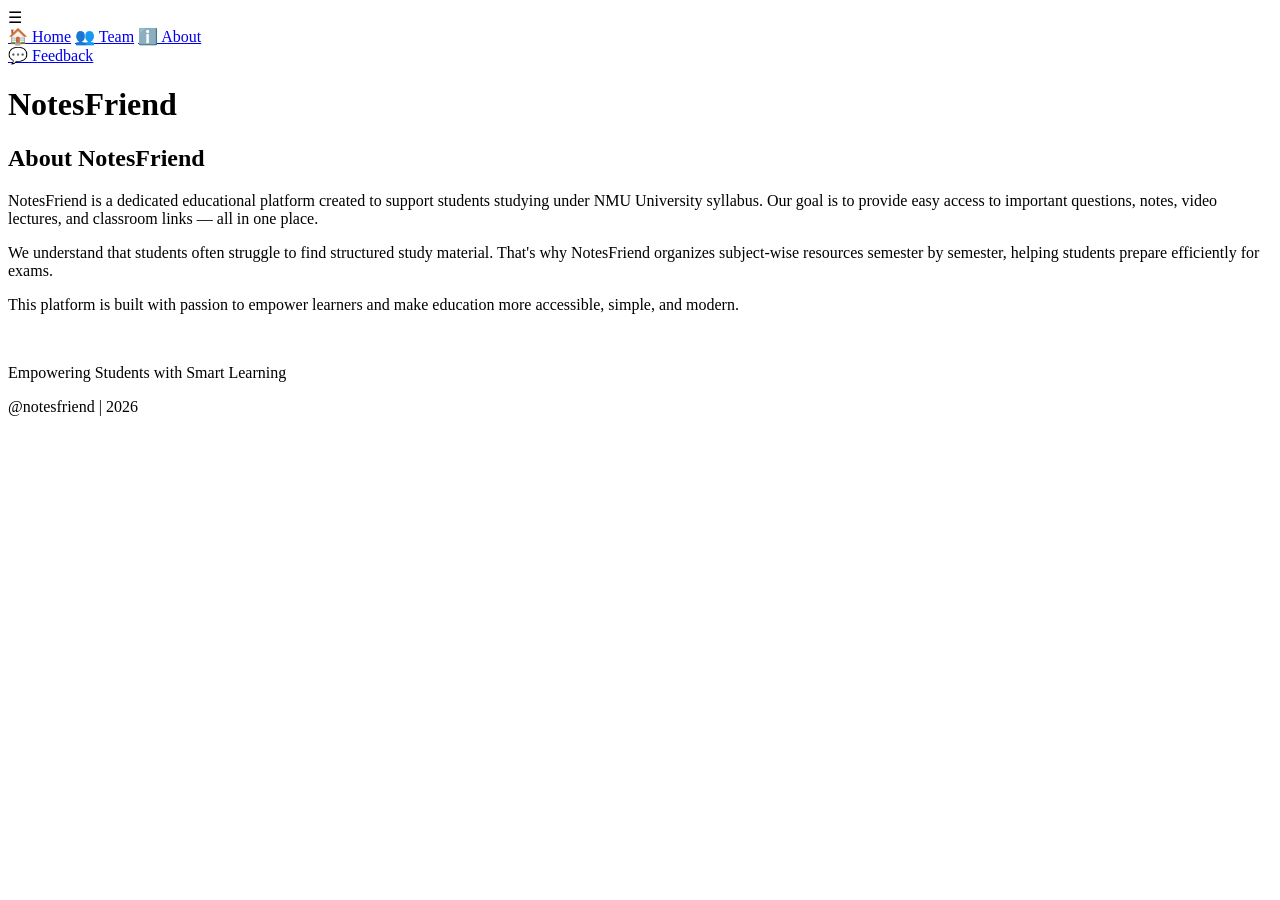
==== about.html @ 5fd73779 "Add files via upload" ====
<!DOCTYPE html>
<html lang="en">
<head>
<meta charset="UTF-8">
<meta name="viewport" content="width=device-width, initial-scale=1.0">
<title>About - NotesFriend</title>

<link rel="stylesheet" href="assets/css/style.css">
<link rel="stylesheet" href="https://cdnjs.cloudflare.com/ajax/libs/font-awesome/6.4.0/css/all.min.css">

</head>
<body>

<div class="menu-btn">☰</div>
<div class="overlay"></div>

<div class="sidebar">
    <div class="sidebar-links">
        <a href="index.html">🏠 Home</a>
        <a href="team.html">👥 Team</a>
        <a href="about.html">ℹ️ About</a>
    </div>
    <div class="sidebar-footer">
        <a href="https://forms.gle/abcd1234xyz" target="_blank">
            <div class="feedback-card">💬 Feedback</div>
        </a>
    </div>
</div>

<header class="main-header">
    <h1>NotesFriend</h1>
</header>

<section class="about-section">

    <h2>About NotesFriend</h2>

    <div class="about-card">

        <p>
        NotesFriend is a dedicated educational platform created to support students 
        studying under NMU University syllabus. Our goal is to provide easy access 
        to important questions, notes, video lectures, and classroom links — all in one place.
        </p>

        <p>
        We understand that students often struggle to find structured study material. 
        That's why NotesFriend organizes subject-wise resources semester by semester, 
        helping students prepare efficiently for exams.
        </p>

        <p>
        This platform is built with passion to empower learners and make education 
        more accessible, simple, and modern.
        </p>

    </div>

</section>

<footer>
    <a href="index.html" style="color:white;">Home</a>
    <p>Empowering Students with Smart Learning</p>
    <p>@notesfriend | 2026</p>
</footer>

<script src="assets/js/script.js"></script>

</body>
</html>
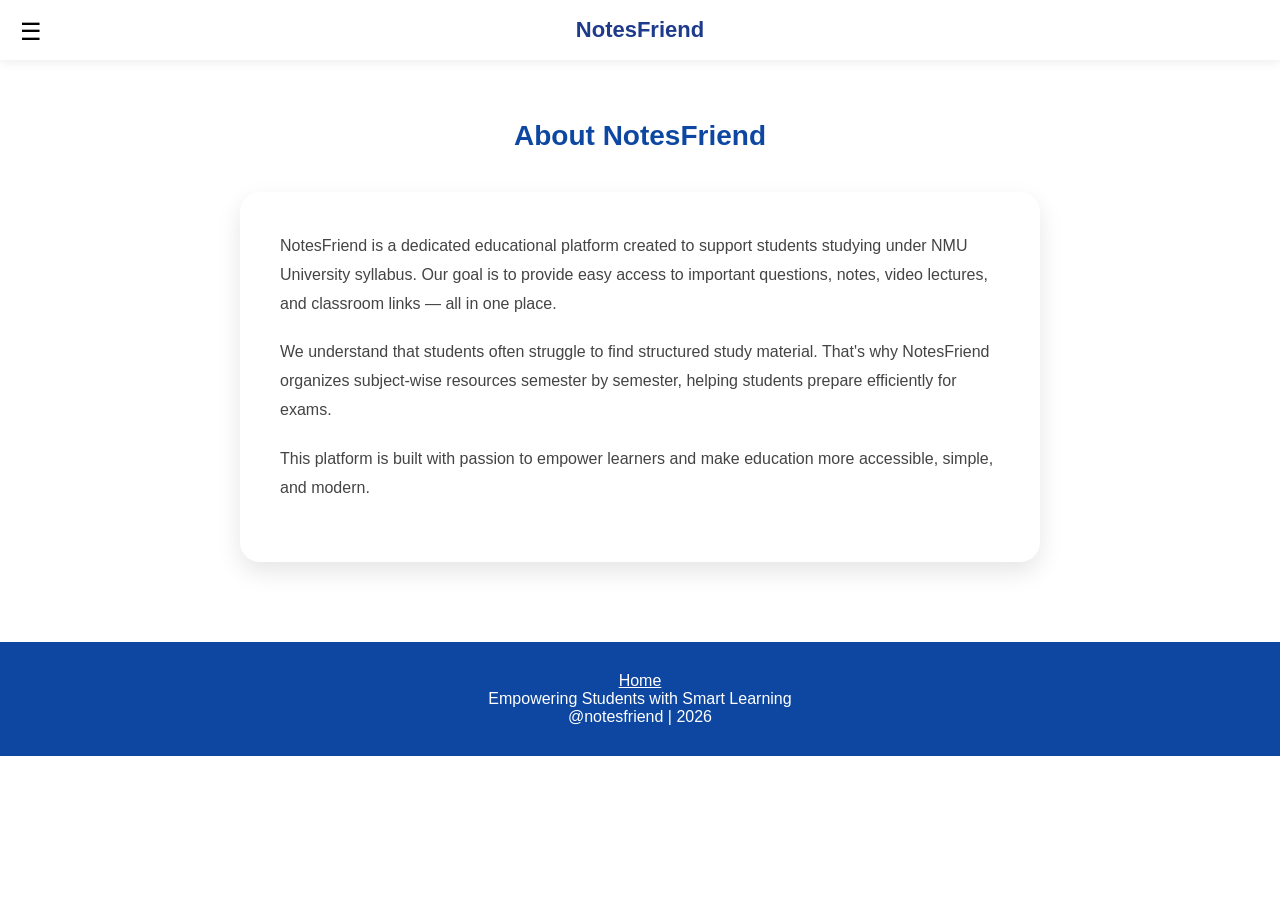
==== commit d606219a: "Update about.html" ====
--- a/about.html
+++ b/about.html
@@ -5,7 +5,7 @@
 <meta name="viewport" content="width=device-width, initial-scale=1.0">
 <title>About - NotesFriend</title>
 
-<link rel="stylesheet" href="assets/css/style.css">
+<link rel="stylesheet" href="style.css">
 <link rel="stylesheet" href="https://cdnjs.cloudflare.com/ajax/libs/font-awesome/6.4.0/css/all.min.css">
 
 </head>
@@ -19,6 +19,7 @@
         <a href="index.html">🏠 Home</a>
         <a href="team.html">👥 Team</a>
         <a href="about.html">ℹ️ About</a>
+        <a href="prompts.html">Prompts</a>
     </div>
     <div class="sidebar-footer">
         <a href="https://forms.gle/abcd1234xyz" target="_blank">
@@ -64,7 +65,9 @@
     <p>@notesfriend | 2026</p>
 </footer>
 
-<script src="assets/js/script.js"></script>
+<script src="js/script.js"></script>
 
 </body>
 </html>
+
+
--- a/style.css
+++ b/style.css
@@ -0,0 +1,685 @@
+/* RESET */
+*{
+margin:0;
+padding:0;
+box-sizing:border-box;
+font-family:'Segoe UI',sans-serif;
+}
+
+/* HEADER */
+.main-header{
+position:fixed;
+top:0;
+width:100%;
+height:60px;
+display:flex;
+align-items:center;
+justify-content:center;
+background:#ffffff;
+box-shadow:0 2px 10px rgba(0,0,0,0.08);
+z-index:1000;
+}
+
+.main-header h1{
+color:#1e3a8a;
+font-size:22px;
+font-weight:600;
+}
+
+/* MENU BUTTON */
+.menu-btn{
+position:fixed;
+top:18px;
+left:20px;
+font-size:24px;
+cursor:pointer;
+z-index:3000;
+}
+
+/* OVERLAY */
+.overlay{
+position:fixed;
+top:0;
+left:0;
+width:100%;
+height:100%;
+background:rgba(0,0,0,0.4);
+backdrop-filter:blur(3px);
+opacity:0;
+visibility:hidden;
+transition:0.3s;
+z-index:1500;
+}
+
+.overlay.active{
+opacity:1;
+visibility:visible;
+}
+
+/* SIDEBAR */
+.sidebar{
+position:fixed;
+top:0;
+left:-260px;
+width:260px;
+height:100vh;
+background:#f2f3f5;
+color:#3b82f6;
+display:flex;
+flex-direction:column;
+justify-content:space-between;
+padding-top:80px;
+transition:0.4s ease;
+z-index:2000;
+}
+
+.sidebar.active{
+left:0;
+}
+
+/* LINKS */
+.sidebar-links{
+display:flex;
+flex-direction:column;
+}
+
+.sidebar-links a{
+padding:18px 25px;
+text-decoration:none;
+color:black;
+font-size:17px;
+transition:0.3s;
+}
+
+.sidebar-links a:hover{
+background:#7998f5;
+padding-left:35px;
+}
+
+/* FEEDBACK CARD */
+.sidebar-footer{
+padding:20px;
+color: white;
+}
+
+.feedback-card{
+background:black;
+padding:15px;
+border-radius:12px;
+text-align:center;
+cursor:pointer;
+transition:0.3s;
+}
+/* TEAM PAGE */
+
+.team-section{
+padding:120px 20px 80px;
+text-align:center;
+}
+
+.team-leader{
+margin-bottom:60px;
+}
+
+.team-leader img{
+width:220px;
+height:220px;
+object-fit:cover;
+border-radius:50%;
+box-shadow:0 10px 25px rgba(0,0,0,0.15);
+}
+
+.team-leader h3{
+margin-top:15px;
+font-size:22px;
+color:#0d47a1;
+}
+
+.team-grid{
+display:grid;
+grid-template-columns:repeat(auto-fit,minmax(220px,1fr));
+gap:30px;
+max-width:900px;
+margin:0 auto;
+}
+
+.team-card{
+background:white;
+padding:20px;
+border-radius:20px;
+box-shadow:0 8px 20px rgba(0,0,0,0.08);
+transition:0.3s;
+}
+
+.team-card:hover{
+transform:translateY(-8px);
+}
+
+.team-card img{
+width:100%;
+height:220px;
+object-fit:cover;
+border-radius:15px;
+}
+
+.team-card h3{
+margin-top:10px;
+color:#0d47a1;
+}
+/* NMU MARQUEE */
+
+.nmu-marquee{
+background:linear-gradient(90deg,#0d47a1,#1976d2);
+color:white;
+padding:10px 0;
+font-weight:500;
+letter-spacing:0.5px;
+font-size:14px;
+box-shadow:0 4px 10px rgba(0,0,0,0.1);
+}
+
+.nmu-marquee marquee{
+width:100%;
+}
+
+
+
+.social a{
+margin-left:18px;
+color:#0d47a1;
+font-size:20px;
+transition:0.3s;
+}
+
+.social a:hover{
+color:#ff4081;
+transform:scale(1.2);
+}
+
+/* HERO */
+.hero{
+height:90vh;
+background:url('hero.jpg.png') center/cover no-repeat;
+display:flex;
+justify-content:center;
+align-items:center;
+position:relative;
+margin-top:60px;
+}
+
+.hero::after{
+content:'';
+position:absolute;
+width:100%;
+height:100%;
+background:rgba(0,0,0,0.6);
+top:0;
+left:0;
+z-index:1;
+
+}
+.hero-content{
+position:relative;
+z-index:2;
+color:white;
+text-align:center;
+animation:fadeUp 1.5s ease;
+}
+
+.hero h2{
+font-size:40px;
+margin-bottom:20px;
+}
+
+.search-box {
+    width: 100%;
+    max-width: 600px;
+    margin: 20px auto;
+    display: flex;
+    align-items: center;
+    background: white;
+    border-radius: 30px;
+    overflow: hidden;
+}
+
+.search-box input {
+    flex: 1;
+    padding: 12px 20px;
+    border: none;
+    outline: none;
+    font-size: 16px;
+}
+
+.search-box i {
+    padding: 0 15px;
+    color: #555;
+}
+
+
+/* FACULTY SECTION */
+.faculties{
+padding:80px 20px;
+text-align:center;
+}
+
+.faculties h2{
+font-size:30px;
+margin-bottom:40px;
+color:#0d47a1;
+}
+
+.faculty-grid{
+display:grid;
+grid-template-columns:repeat(auto-fit,minmax(200px,1fr));
+gap:25px;
+}
+
+.faculty-card{
+padding:30px;
+background:white;
+border-radius:20px;
+box-shadow:0 8px 25px rgba(0,0,0,0.08);
+cursor:pointer;
+transition:0.4s;
+font-weight:600;
+}
+
+.faculty-card:hover{
+transform:translateY(-8px);
+background:linear-gradient(135deg,#bbdefb,#e3f2fd);
+}
+
+/* SEMESTER */
+.semester-section{
+display:none;
+padding:80px 20px;
+text-align:center;
+animation:fadeUp 1s ease;
+}
+
+.semester-grid{
+display:grid;
+grid-template-columns:repeat(auto-fit,minmax(150px,1fr));
+gap:20px;
+margin-top:30px;
+}
+
+.sem-card{
+background:#ffffff;
+padding:20px;
+border-radius:15px;
+box-shadow:0 5px 15px rgba(0,0,0,0.1);
+cursor:pointer;
+transition:0.3s;
+}
+
+.sem-card:hover{
+background:#e3f2fd;
+transform:scale(1.05);
+}
+
+/* SUBJECT + NOTES SECTION */
+.notes-container{
+display:flex;
+gap:20px;
+overflow-x:auto;
+padding:20px;
+margin-top:30px;
+}
+
+.note-card{
+min-width:250px;
+background:white;
+padding:20px;
+border-radius:15px;
+box-shadow:0 5px 15px rgba(0,0,0,0.1);
+transition:0.3s;
+}
+
+.note-card:hover{
+transform:translateY(-5px);
+}
+
+.note-card h4{
+margin-bottom:10px;
+color:#0d47a1;
+}
+
+.note-card button{
+margin-top:10px;
+padding:8px 15px;
+border:none;
+border-radius:20px;
+background:linear-gradient(90deg,#0d47a1,#1976d2);
+color:white;
+cursor:pointer;
+transition:0.3s;
+}
+
+.note-card button:hover{
+opacity:0.8;
+}
+
+/* VISION */
+.vision{
+padding:80px 20px;
+background:white;
+text-align:center;
+}
+
+.vision h2{
+font-size:28px;
+margin-bottom:20px;
+color:#0d47a1;
+}
+
+/* FOOTER */
+footer{
+padding:30px;
+text-align:center;
+background:#0d47a1;
+color:white;
+}
+
+/* ANIMATION */
+@keyframes fadeUp{
+0%{opacity:0;transform:translateY(40px);}
+100%{opacity:1;transform:translateY(0);}
+}
+.subject-details{
+display:flex;
+gap:20px;
+flex-wrap:wrap;
+margin-bottom:40px;
+}
+
+.video-section{
+margin-top:30px;
+padding:20px;
+background:#f9fafb;
+border-radius:20px;
+box-shadow:0 5px 15px rgba(0,0,0,0.05);
+}
+
+.video-section h3{
+margin-bottom:20px;
+color:#0d47a1;
+}
+
+.video-scroll{
+display:flex;
+gap:20px;
+overflow-x:auto;
+}
+
+.video-card{
+min-width:320px;
+background:white;
+padding:10px;
+border-radius:15px;
+box-shadow:0 5px 15px rgba(0,0,0,0.1);
+}
+
+.video-card iframe{
+width:100%;
+height:200px;
+border-radius:10px;
+}
+.playlist-container{
+display:flex;
+gap:25px;
+margin-top:40px;
+flex-wrap:wrap;
+}
+
+.main-video{
+flex:2;
+min-width:300px;
+}
+
+.main-video iframe{
+width:100%;
+height:400px;
+border-radius:15px;
+box-shadow:0 10px 25px rgba(0,0,0,0.15);
+}
+
+.playlist{
+flex:1;
+max-height:400px;
+overflow-y:auto;
+background:white;
+border-radius:15px;
+padding:15px;
+box-shadow:0 5px 15px rgba(0,0,0,0.1);
+}
+
+.playlist-item{
+padding:12px;
+margin-bottom:10px;
+background:#f1f5f9;
+border-radius:10px;
+cursor:pointer;
+transition:0.3s;
+}
+
+.playlist-item:hover{
+background:#bbdefb;
+}
+/* ABOUT PAGE */
+
+.about-section{
+padding:120px 20px 80px;
+text-align:center;
+}
+
+.about-section h2{
+font-size:28px;
+color:#0d47a1;
+margin-bottom:40px;
+}
+
+.about-card{
+max-width:800px;
+margin:0 auto;
+background:white;
+padding:40px;
+border-radius:20px;
+box-shadow:0 10px 25px rgba(0,0,0,0.1);
+text-align:left;
+line-height:1.8;
+font-size:16px;
+color:#444;
+}
+
+.about-card p{
+margin-bottom:20px;
+}
+/* PREMIUM FULL PLAYLIST SYSTEM */
+
+.full-playlist-wrapper{
+margin-top:30px;
+}
+
+.playlist-toggle-btn{
+width:100%;
+padding:12px;
+background:linear-gradient(90deg,#0d47a1,#1976d2);
+color:white;
+border:none;
+border-radius:10px;
+font-size:15px;
+cursor:pointer;
+transition:0.3s ease;
+}
+
+.playlist-toggle-btn:hover{
+transform:scale(1.03);
+box-shadow:0 5px 15px rgba(0,0,0,0.2);
+}
+
+.full-playlist-container{
+overflow:hidden;
+max-height:0;
+transition:max-height 0.5s ease;
+margin-top:15px;
+border-radius:15px;
+}
+
+.full-playlist-container iframe{
+width:100%;
+height:400px;
+border-radius:15px;
+}
+.premium-playlist{
+margin-top:30px;
+}
+
+.playlist-toggle-btn{
+width:100%;
+padding:12px;
+background:linear-gradient(90deg,#0d47a1,#1976d2);
+color:white;
+border:none;
+border-radius:10px;
+cursor:pointer;
+font-size:15px;
+}
+
+.playlist-expand{
+overflow:hidden;
+max-height:0;
+transition:max-height 0.5s ease;
+margin-top:15px;
+}
+
+.playlist-expand iframe{
+width:100%;
+height:400px;
+border-radius:15px;
+
+}
+/* =========================
+   AI SIDEBAR (RIGHT)
+========================= */
+.ai-sidebar{
+position:fixed;
+right:20px;
+top:140px;
+background:white;
+padding:15px;
+border-radius:12px;
+box-shadow:0 5px 15px rgba(0,0,0,0.1);
+z-index:900;
+}
+
+.ai-sidebar h3{
+margin-bottom:10px;
+font-size:16px;
+color:#0d47a1;
+}
+
+.ai-sidebar button{
+display:block;
+margin-bottom:10px;
+padding:8px;
+width:120px;
+border:none;
+border-radius:8px;
+cursor:pointer;
+background:#1976d2;
+color:white;
+transition:0.3s;
+}
+
+.ai-sidebar button:hover{
+background:#0d47a1;
+}
+
+/* =========================
+   PROMPTS SECTION
+========================= */
+.container{
+width:70%;
+margin:120px auto 40px auto;
+}
+
+.prompt-box{
+background:white;
+padding:25px;
+margin-bottom:30px;
+border-radius:18px;
+box-shadow:0 8px 20px rgba(0,0,0,0.08);
+transition:0.3s ease;
+}
+
+.prompt-box:hover{
+transform:translateY(-6px);
+}
+
+.prompt-box h2{
+margin-bottom:15px;
+color:#1e3a8a;
+}
+
+.prompt-box p{
+background:#f1f5f9;
+padding:15px;
+border-radius:12px;
+font-size:15px;
+line-height:1.6;
+white-space:pre-wrap;
+}
+
+.actions{
+margin-top:15px;
+}
+
+.actions button{
+padding:8px 16px;
+margin-right:10px;
+border:none;
+border-radius:8px;
+cursor:pointer;
+font-size:14px;
+transition:0.3s;
+}
+
+.copy{
+background:#16a34a;
+color:white;
+}
+
+.copy:hover{
+background:#15803d;
+}
+
+.open{
+background:#2563eb;
+color:white;
+}
+
+.open:hover{
+background:#1d4ed8;
+}
+/* =========================
+   RESPONSIVE
+========================= */
+@media(max-width:768px){
+
+.container{
+width:90%;
+}
+
+.ai-sidebar{
+display:none;
+}
+
+}
+
+
+.locked{
+opacity:0.6;
+pointer-events:none;
+}
+
